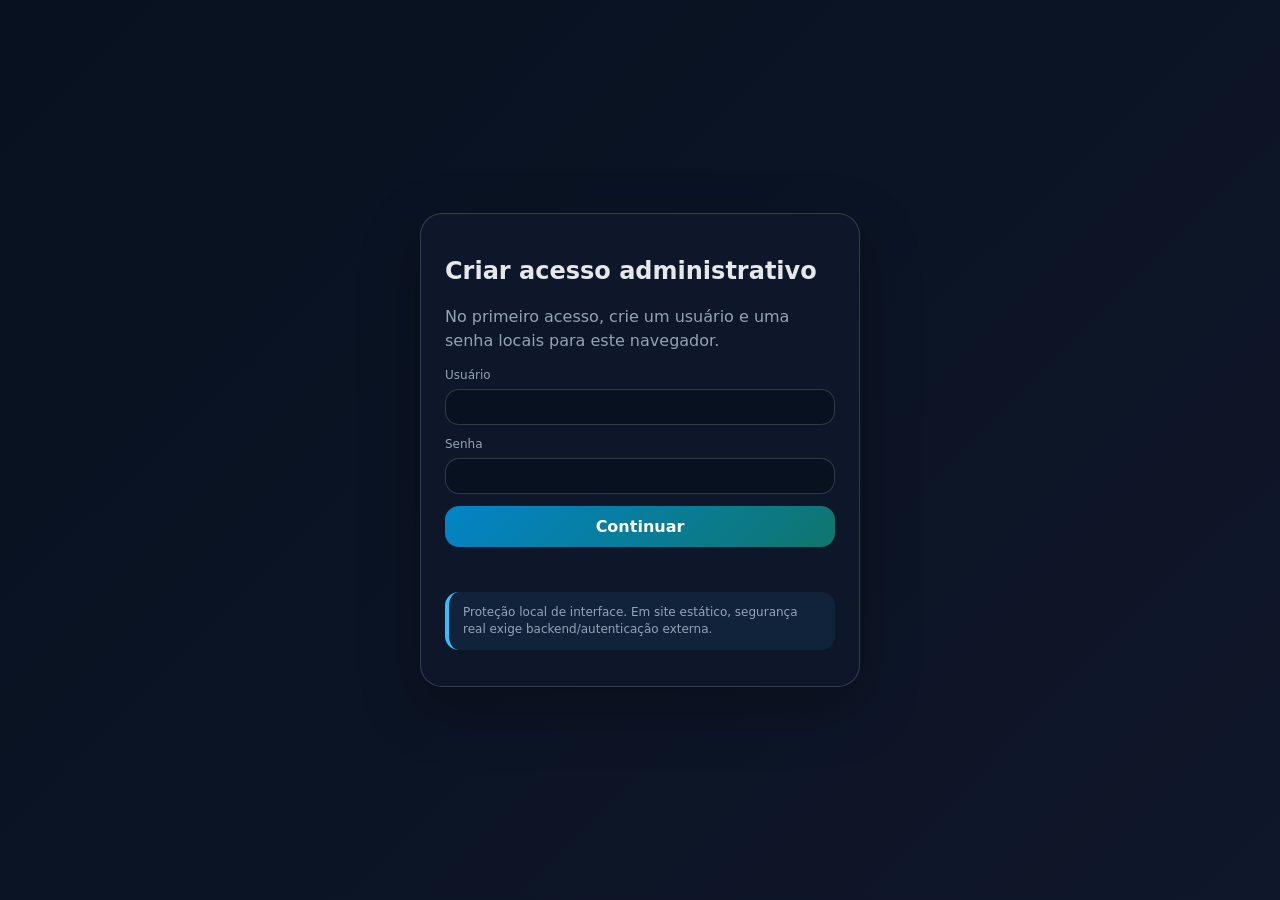
==== admin.html @ 0389f222 "Atualiza admin com login local e melhorias de uso" ====
<!doctype html><html lang="pt-BR"><head><meta charset="utf-8"><meta name="viewport" content="width=device-width,initial-scale=1"><title>Admin • Mapa Climático e Rodoviário</title><style>:root{--bg:#07111f;--panel:#0f172a;--panel2:#111c31;--text:#e5e7eb;--muted:#94a3b8;--line:rgba(148,163,184,.28);--accent:#38bdf8;--danger:#ef4444}*{box-sizing:border-box}body{margin:0;font-family:system-ui,-apple-system,Segoe UI,sans-serif;background:linear-gradient(135deg,#07111f,#0f172a);color:var(--text)}button,input,select,textarea{font:inherit}.hidden{display:none!important}.card{background:rgba(15,23,42,.94);border:1px solid var(--line);border-radius:22px;box-shadow:0 20px 60px rgba(0,0,0,.25)}.login{min-height:100vh;display:grid;place-items:center;padding:24px}.login form{width:min(440px,100%);padding:24px}.shell{width:min(1380px,calc(100vw - 32px));margin:20px auto 80px}.top{display:flex;gap:16px;align-items:flex-start;justify-content:space-between;margin-bottom:16px}.hero{padding:18px 20px}.hero h1{margin:0 0 6px;font-size:30px}.muted{color:var(--muted);line-height:1.45}.small{font-size:12px}.actions{display:flex;gap:10px;flex-wrap:wrap}.btn,button,a.btn{border:0;border-radius:14px;padding:11px 14px;color:white;background:linear-gradient(135deg,#0284c7,#0f766e);font-weight:800;text-decoration:none;cursor:pointer}.secondary{background:#172033!important;border:1px solid var(--line)!important}.danger{background:var(--danger)!important}.tabs{display:flex;gap:8px;flex-wrap:wrap;margin:14px 0}.tab{background:#111c31;border:1px solid var(--line);color:var(--text);padding:10px 12px;border-radius:999px}.tab.active{background:#0284c7;border-color:#38bdf8}.grid{display:grid;grid-template-columns:360px 1fr;gap:16px}.panel{padding:16px}.stats{display:grid;grid-template-columns:repeat(4,minmax(120px,1fr));gap:10px;margin-bottom:16px}.stat{padding:14px;border-radius:18px;background:var(--panel2);border:1px solid var(--line)}.stat b{display:block;font-size:24px}.stat span{font-size:12px;color:var(--muted)}label{font-size:12px;color:var(--muted);display:grid;gap:7px;margin-bottom:12px}input,select,textarea{width:100%;border:1px solid var(--line);border-radius:14px;padding:10px 12px;background:#07111f;color:var(--text)}textarea{min-height:180px;font-family:ui-monospace,Menlo,monospace}.notice{border-left:4px solid var(--accent);padding:12px 14px;color:var(--muted);line-height:1.45;background:rgba(56,189,248,.08);border-radius:14px;margin:12px 0}.list{display:grid;gap:10px}.row{display:grid;grid-template-columns:1.3fr .8fr .7fr .7fr auto;gap:8px;align-items:end;background:var(--panel2);border:1px solid var(--line);border-radius:18px;padding:12px}.row label{margin:0}.status{color:#bae6fd;font-size:13px;min-height:22px;margin-top:10px}.table{width:100%;border-collapse:separate;border-spacing:0 8px}.table th{font-size:12px;color:var(--muted);text-align:left}.table td{background:var(--panel2);border-top:1px solid var(--line);border-bottom:1px solid var(--line);padding:10px;font-size:13px}.table td:first-child{border-left:1px solid var(--line);border-radius:14px 0 0 14px}.table td:last-child{border-right:1px solid var(--line);border-radius:0 14px 14px 0}.pill{display:inline-flex;border-radius:999px;padding:3px 8px;background:rgba(56,189,248,.13);color:#bae6fd;font-size:11px;font-weight:800}.pill.warn{background:rgba(245,158,11,.14);color:#fde68a}.section-title{display:flex;align-items:center;justify-content:space-between;gap:12px;margin-bottom:12px}.section-title h2{margin:0;font-size:20px}@media(max-width:980px){.grid{grid-template-columns:1fr}.top{flex-direction:column}.stats{grid-template-columns:repeat(2,1fr)}.row{grid-template-columns:1fr 1fr}.row label:first-child{grid-column:1/-1}}</style></head><body><section id="loginScreen" class="login"><form id="loginForm" class="card"><h1 id="loginTitle">Criar acesso administrativo</h1><p class="muted" id="loginHelp">No primeiro acesso, crie um usuário e uma senha locais para este navegador.</p><label>Usuário<input id="loginUser" autocomplete="username"></label><label>Senha<input id="loginPass" type="password" autocomplete="current-password"></label><button type="submit" style="width:100%">Continuar</button><p id="loginError" class="status"></p><div class="notice small">Proteção local de interface. Em site estático, segurança real exige backend/autenticação externa.</div></form></section><main id="app" class="shell hidden"><section class="top"><div class="card hero"><h1>Administração do mapa</h1><p class="muted">Gerencie pontos climáticos, corredores TomTom, eventos manuais, filtros padrão e diagnóstico da integração.</p></div><div class="actions"><a class="btn secondary" href="index.html">Ver mapa público</a><button id="saveBtn">Salvar localmente</button><button id="exportBtn" class="secondary">Exportar config.json</button><button id="logoutBtn" class="secondary">Sair</button></div></section><section class="stats"><div class="stat"><b id="statClimate">--</b><span>pontos climáticos</span></div><div class="stat"><b id="statCorridors">--</b><span>corredores TomTom</span></div><div class="stat"><b id="statRoadEvents">--</b><span>eventos rodoviários</span></div><div class="stat"><b id="statTomTom">--</b><span>TomTom</span></div></section><nav class="tabs"><button class="tab active" data-tab="overview">Visão geral</button><button class="tab" data-tab="climate">Clima</button><button class="tab" data-tab="corridors">Corredores</button><button class="tab" data-tab="manual">Eventos manuais</button><button class="tab" data-tab="data">Dados</button><button class="tab" data-tab="security">Login</button></nav><section id="tab-overview" class="tabpane"><div class="grid"><aside class="card panel"><h2>Configuração principal</h2><label>Nome do sistema<input id="appName"></label><label>Atualização do clima em minutos<input id="refreshMinutes" type="number" min="1" max="120"></label><label>Filtro padrão<select id="defaultLayer"><option value="all">Clima + rodovias</option><option value="climate">Somente clima</option><option value="road">Somente rodovias</option></select></label><label>Severidade padrão<select id="defaultMinRisk"><option value="0">Todas</option><option value="1">Atenção+</option><option value="35">Médio+</option><option value="60">Alto+</option><option value="80">Crítico</option></select></label><div id="status" class="status"></div><div class="notice small">Salvar localmente afeta este navegador. Exportar config.json permite publicar alterações globais no GitHub.</div></aside><section class="card panel"><div class="section-title"><h2>Status TomTom</h2><button id="reloadStatus" class="secondary">Recarregar</button></div><div id="tomtomStatus" class="notice">Carregando...</div><h3>Últimos eventos</h3><div style="overflow:auto"><table class="table"><thead><tr><th>Tipo</th><th>Via</th><th>Risco</th><th>Fonte</th></tr></thead><tbody id="eventsTable"></tbody></table></div></section></div></section><section id="tab-climate" class="tabpane hidden"><section class="card panel"><div class="section-title"><h2>Pontos climáticos</h2><div class="actions"><button id="addClimate" class="secondary">Adicionar</button><button id="sortClimate" class="secondary">Ordenar A-Z</button></div></div><p class="muted small">Podem ficar em qualquer lugar do Brasil. Usados pela Open-Meteo.</p><div id="climateList" class="list"></div></section></section><section id="tab-corridors" class="tabpane hidden"><section class="card panel"><div class="section-title"><h2>Corredores consultados pela TomTom</h2><button id="addCorridor" class="secondary">Adicionar</button></div><p class="muted small">A automação consulta pequenas áreas ao redor destes pontos. Mais pontos = mais cobertura e mais uso da API.</p><div id="corridorList" class="list"></div></section></section><section id="tab-manual" class="tabpane hidden"><section class="card panel"><div class="section-title"><h2>Eventos manuais</h2><button id="addManual" class="secondary">Adicionar</button></div><div id="manualList" class="list"></div></section></section><section id="tab-data" class="tabpane hidden"><div class="grid"><aside class="card panel"><h2>Importar</h2><label>Cole config.json<textarea id="jsonImport"></textarea></label><div class="actions"><button id="importBtn" class="secondary">Importar</button><button id="resetBtn" class="danger">Restaurar publicado</button></div></aside><section class="card panel"><h2>Exportar / limpar</h2><div class="actions"><button id="copyConfig" class="secondary">Copiar JSON</button><button id="downloadRoadEvents" class="secondary">Baixar eventos TomTom</button><button id="clearLocal" class="danger">Limpar localStorage</button></div><pre id="preview" class="notice" style="white-space:pre-wrap;max-height:420px;overflow:auto"></pre></section></div></section><section id="tab-security" class="tabpane hidden"><section class="card panel"><h2>Login local</h2><label>Novo usuário<input id="newUser"></label><label>Nova senha<input id="newPass" type="password"></label><div class="actions"><button id="changeLogin" class="secondary">Alterar login</button><button id="resetLogin" class="danger">Apagar login local</button></div><div class="notice small">Após apagar, o próximo acesso permitirá criar novas credenciais.</div></section></section></main><script>const STORE='rodovias_clima_config_v1',AUTH='admin_auth_v1',CRED='admin_credentials_v1';let config=null,roadEvents=[],roadStatus=null;const $=id=>document.getElementById(id),esc=s=>String(s??'').replace(/[&<>"]/g,c=>({'&':'&amp;','<':'&lt;','>':'&gt;','"':'&quot;'}[c]));function setStatus(t){status.textContent=t;setTimeout(()=>{if(status.textContent===t)status.textContent=''},5000)}function getCred(){try{return JSON.parse(localStorage.getItem(CRED))}catch{return null}}function showApp(){loginScreen.classList.add('hidden');app.classList.remove('hidden')}function showLogin(){loginScreen.classList.remove('hidden');app.classList.add('hidden');const c=getCred();loginTitle.textContent=c?'Entrar na administração':'Criar acesso administrativo';loginHelp.textContent=c?'Digite seu usuário e senha.':'No primeiro acesso, crie um usuário e uma senha locais para este navegador.'}loginForm.onsubmit=e=>{e.preventDefault();const u=loginUser.value.trim(),p=loginPass.value;if(!u||p.length<4){loginError.textContent='Informe usuário e senha com pelo menos 4 caracteres.';return}const c=getCred();if(!c){localStorage.setItem(CRED,JSON.stringify({u,p}));sessionStorage.setItem(AUTH,'ok');showApp();boot();return}if(c.u===u&&c.p===p){sessionStorage.setItem(AUTH,'ok');showApp();boot()}else loginError.textContent='Usuário ou senha inválidos.'};logoutBtn.onclick=()=>{sessionStorage.removeItem(AUTH);showLogin()};async function fetchJson(url,fallback){try{const r=await fetch(url+'?ts='+Date.now(),{cache:'no-store'});return r.ok?await r.json():fallback}catch{return fallback}}async function load(){const local=localStorage.getItem(STORE);config=local?JSON.parse(local):await fetchJson('data/config.json',{});roadEvents=await fetchJson('data/road_events.json',[]);roadStatus=await fetchJson('data/road_events_status.json',null);normalize();fill();renderAll()}function normalize(){config.climatePoints=config.climatePoints||[];config.roadCorridors=config.roadCorridors||config.roads||[];config.roadEvents=config.roadEvents||[];config.defaultLayer=config.defaultLayer||'all';config.defaultMinRisk=config.defaultMinRisk??0;config.refreshMinutes=config.refreshMinutes||10;config.appName=config.appName||'Mapa Climático e Ocorrências Rodoviárias do Brasil'}function fill(){appName.value=config.appName;refreshMinutes.value=config.refreshMinutes;defaultLayer.value=config.defaultLayer;defaultMinRisk.value=String(config.defaultMinRisk)}function collect(){config.appName=appName.value.trim()||config.appName;config.refreshMinutes=Math.max(1,Number(refreshMinutes.value||10));config.defaultLayer=defaultLayer.value;config.defaultMinRisk=Number(defaultMinRisk.value||0);config.climatePoints=[...document.querySelectorAll('[data-kind=climate]')].map(r=>({name:r.querySelector('[data-k=name]').value.trim(),region:r.querySelector('[data-k=region]').value.trim(),state:r.querySelector('[data-k=state]').value.trim(),lat:Number(r.querySelector('[data-k=lat]').value),lon:Number(r.querySelector('[data-k=lon]').value)})).filter(x=>x.name&&Number.isFinite(x.lat)&&Number.isFinite(x.lon));config.roadCorridors=[...document.querySelectorAll('[data-kind=corridor]')].map(r=>({name:r.querySelector('[data-k=name]').value.trim(),road:r.querySelector('[data-k=road]').value.trim(),lat:Number(r.querySelector('[data-k=lat]').value),lon:Number(r.querySelector('[data-k=lon]').value)})).filter(x=>x.name&&Number.isFinite(x.lat)&&Number.isFinite(x.lon));config.roads=[];config.roadEvents=[...document.querySelectorAll('[data-kind=manual]')].map(r=>({active:r.querySelector('[data-k=active]').value==='true',name:r.querySelector('[data-k=name]').value.trim(),road:r.querySelector('[data-k=road]').value.trim(),eventType:r.querySelector('[data-k=eventType]').value.trim(),description:r.querySelector('[data-k=description]').value.trim(),lat:Number(r.querySelector('[data-k=lat]').value),lon:Number(r.querySelector('[data-k=lon]').value),risk:Number(r.querySelector('[data-k=risk]').value),source:'Cadastro manual'})).filter(x=>x.name&&Number.isFinite(x.lat)&&Number.isFinite(x.lon));return config}function renderAll(){renderStats();renderClimate();renderCorridors();renderManual();renderStatus();preview.textContent=JSON.stringify(config,null,2)}function renderStats(){statClimate.textContent=config.climatePoints.length;statCorridors.textContent=config.roadCorridors.length;statRoadEvents.textContent=roadEvents.length;statTomTom.textContent=roadStatus?.errors?.length?'Atenção':roadStatus?'OK':'--'}function row(kind,item,extra=''){const d=document.createElement('div');d.className='row';d.dataset.kind=kind;d.innerHTML=`<label>Nome<input data-k="name" value="${esc(item.name)}"></label>${extra}<label>Latitude<input data-k="lat" type="number" step="0.000001" value="${item.lat??0}"></label><label>Longitude<input data-k="lon" type="number" step="0.000001" value="${item.lon??0}"></label><button class="danger" type="button">Excluir</button>`;d.querySelector('button').onclick=()=>{d.remove();renderStats()};return d}function renderClimate(){climateList.innerHTML='';config.climatePoints.forEach(p=>climateList.appendChild(row('climate',p,`<label>Região<input data-k="region" value="${esc(p.region)}"></label><label>UF<input data-k="state" value="${esc(p.state)}"></label>`)))}function renderCorridors(){corridorList.innerHTML='';config.roadCorridors.forEach(p=>corridorList.appendChild(row('corridor',p,`<label>Via<input data-k="road" value="${esc(p.road)}"></label>`)))}function manualRow(e={active:true,name:'Novo evento',road:'BR-',eventType:'Lentidão',description:'',lat:-15,lon:-47,risk:50}){const d=document.createElement('div');d.className='row';d.dataset.kind='manual';d.innerHTML=`<label>Nome<input data-k="name" value="${esc(e.name)}"></label><label>Via<input data-k="road" value="${esc(e.road)}"></label><label>Tipo<input data-k="eventType" value="${esc(e.eventType)}"></label><label>Risco<input data-k="risk" type="number" min="0" max="100" value="${e.risk??50}"></label><label>Status<select data-k="active"><option value="true" ${e.active!==false?'selected':''}>Ativo</option><option value="false" ${e.active===false?'selected':''}>Inativo</option></select></label><label>Latitude<input data-k="lat" type="number" step="0.000001" value="${e.lat??0}"></label><label>Longitude<input data-k="lon" type="number" step="0.000001" value="${e.lon??0}"></label><label>Descrição<input data-k="description" value="${esc(e.description)}"></label><button class="danger" type="button">Excluir</button>`;d.querySelector('button').onclick=()=>d.remove();return d}function renderManual(){manualList.innerHTML='';config.roadEvents.forEach(e=>manualList.appendChild(manualRow(e)))}function renderStatus(){tomtomStatus.innerHTML=roadStatus?`<b>TomTom:</b> ${roadStatus.tomtomKeyConfigured?'chave configurada':'sem chave'} • ${roadStatus.bboxRequestsSucceeded||0}/${roadStatus.bboxRequestsPlanned||0} consultas OK • ${roadStatus.rawIncidents||0} incidentes brutos • ${roadStatus.eventsWritten||0} eventos gravados • ${roadStatus.nonMainRoadCapped||0} eventos não principais limitados a 50 • atualizado em ${roadStatus.updatedAt||'--'}`:'Nenhum diagnóstico encontrado.';eventsTable.innerHTML=(roadEvents.slice(0,12).map(e=>`<tr><td>${esc(e.eventType)}</td><td>${esc(e.road)} ${e.isMainRoad===false?'<span class="pill warn">não principal</span>':''}</td><td>${e.risk}</td><td>${esc(e.source)}</td></tr>`).join(''))||'<tr><td colspan="4">Nenhum evento carregado.</td></tr>'}document.querySelectorAll('.tab').forEach(b=>b.onclick=()=>{document.querySelectorAll('.tab').forEach(x=>x.classList.remove('active'));b.classList.add('active');document.querySelectorAll('.tabpane').forEach(p=>p.classList.add('hidden'));$('tab-'+b.dataset.tab).classList.remove('hidden')});saveBtn.onclick=()=>{localStorage.setItem(STORE,JSON.stringify(collect(),null,2));renderAll();setStatus('Configuração salva localmente.')};exportBtn.onclick=()=>download('config.json',JSON.stringify(collect(),null,2));copyConfig.onclick=async()=>{const txt=JSON.stringify(collect(),null,2);await navigator.clipboard.writeText(txt);preview.textContent=txt;setStatus('JSON copiado.')};downloadRoadEvents.onclick=()=>download('road_events.json',JSON.stringify(roadEvents,null,2));function download(name,text){const blob=new Blob([text],{type:'application/json'}),url=URL.createObjectURL(blob),a=document.createElement('a');a.href=url;a.download=name;a.click();URL.revokeObjectURL(url)}resetBtn.onclick=()=>{if(confirm('Remover alterações locais?')){localStorage.removeItem(STORE);location.reload()}};clearLocal.onclick=()=>{localStorage.removeItem(STORE);setStatus('localStorage limpo.')};addClimate.onclick=()=>climateList.appendChild(row('climate',{name:'Novo ponto',region:'',state:'',lat:-15,lon:-47},`<label>Região<input data-k="region"></label><label>UF<input data-k="state"></label>`));addCorridor.onclick=()=>corridorList.appendChild(row('corridor',{name:'Novo corredor',road:'BR-',lat:-15,lon:-47},`<label>Via<input data-k="road" value="BR-"></label>`));addManual.onclick=()=>manualList.appendChild(manualRow());sortClimate.onclick=()=>{collect();config.climatePoints.sort((a,b)=>a.name.localeCompare(b.name,'pt-BR'));renderClimate();renderStats()};importBtn.onclick=()=>{try{config=JSON.parse(jsonImport.value);normalize();fill();renderAll();setStatus('JSON importado. Clique em salvar localmente.')}catch(e){setStatus('JSON inválido: '+e.message)}};reloadStatus.onclick=async()=>{roadEvents=await fetchJson('data/road_events.json',[]);roadStatus=await fetchJson('data/road_events_status.json',null);renderAll()};changeLogin.onclick=()=>{if(newUser.value.trim().length<3||newPass.value.length<4)return setStatus('Usuário ou senha muito curtos.');localStorage.setItem(CRED,JSON.stringify({u:newUser.value.trim(),p:newPass.value}));setStatus('Login local alterado.')};resetLogin.onclick=()=>{localStorage.removeItem(CRED);sessionStorage.removeItem(AUTH);showLogin()};async function boot(){await load()}if(sessionStorage.getItem(AUTH)==='ok'){showApp();boot()}else showLogin();</script></body></html>
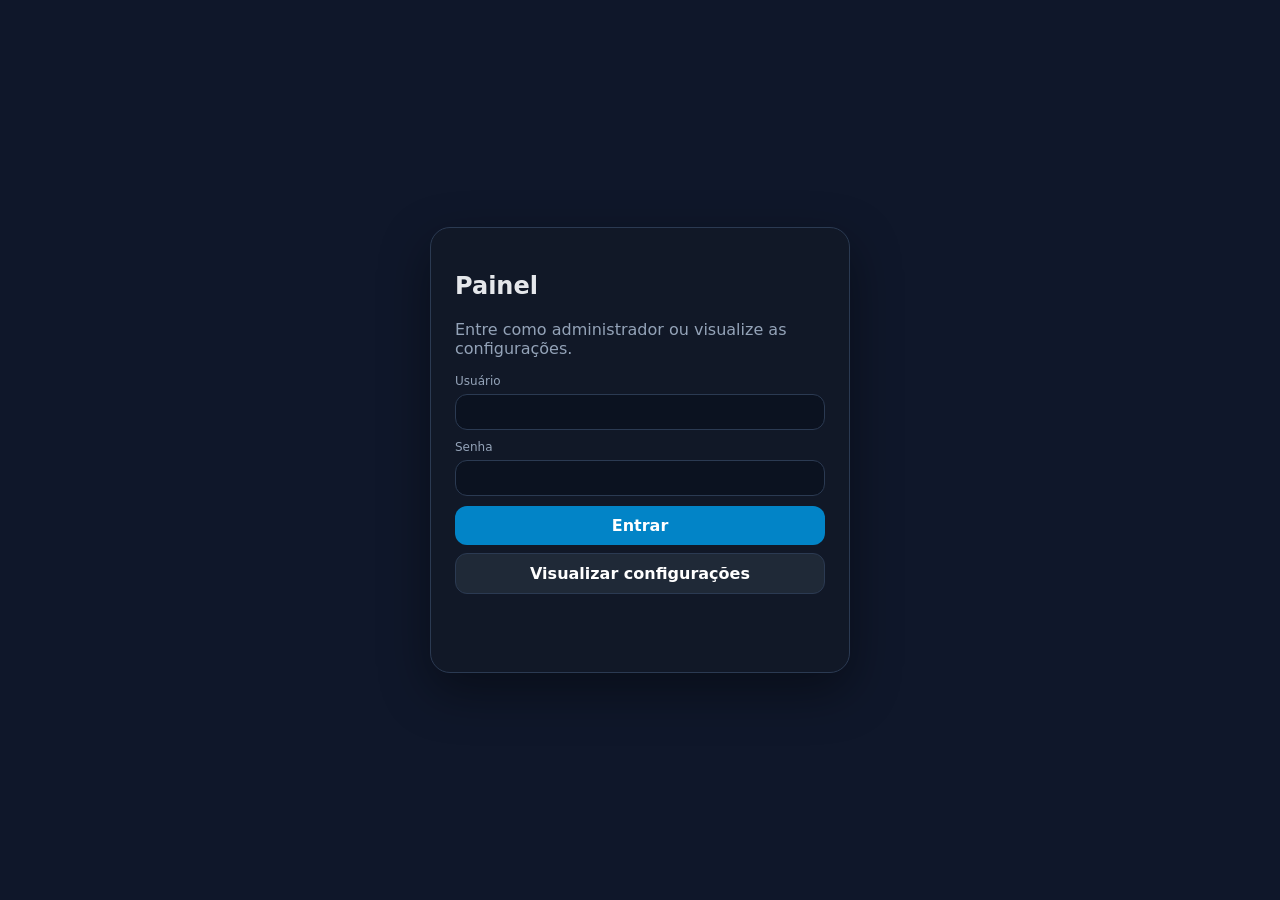
==== commit 8e5ab16e: "Define admin fixo e modo visualizacao" ====
--- a/admin.html
+++ b/admin.html
@@ -1 +1 @@
-<!doctype html><html lang="pt-BR"><head><meta charset="utf-8"><meta name="viewport" content="width=device-width,initial-scale=1"><title>Admin • Mapa Climático e Rodoviário</title><style>:root{--bg:#07111f;--panel:#0f172a;--panel2:#111c31;--text:#e5e7eb;--muted:#94a3b8;--line:rgba(148,163,184,.28);--accent:#38bdf8;--danger:#ef4444}*{box-sizing:border-box}body{margin:0;font-family:system-ui,-apple-system,Segoe UI,sans-serif;background:linear-gradient(135deg,#07111f,#0f172a);color:var(--text)}button,input,select,textarea{font:inherit}.hidden{display:none!important}.card{background:rgba(15,23,42,.94);border:1px solid var(--line);border-radius:22px;box-shadow:0 20px 60px rgba(0,0,0,.25)}.login{min-height:100vh;display:grid;place-items:center;padding:24px}.login form{width:min(440px,100%);padding:24px}.shell{width:min(1380px,calc(100vw - 32px));margin:20px auto 80px}.top{display:flex;gap:16px;align-items:flex-start;justify-content:space-between;margin-bottom:16px}.hero{padding:18px 20px}.hero h1{margin:0 0 6px;font-size:30px}.muted{color:var(--muted);line-height:1.45}.small{font-size:12px}.actions{display:flex;gap:10px;flex-wrap:wrap}.btn,button,a.btn{border:0;border-radius:14px;padding:11px 14px;color:white;background:linear-gradient(135deg,#0284c7,#0f766e);font-weight:800;text-decoration:none;cursor:pointer}.secondary{background:#172033!important;border:1px solid var(--line)!important}.danger{background:var(--danger)!important}.tabs{display:flex;gap:8px;flex-wrap:wrap;margin:14px 0}.tab{background:#111c31;border:1px solid var(--line);color:var(--text);padding:10px 12px;border-radius:999px}.tab.active{background:#0284c7;border-color:#38bdf8}.grid{display:grid;grid-template-columns:360px 1fr;gap:16px}.panel{padding:16px}.stats{display:grid;grid-template-columns:repeat(4,minmax(120px,1fr));gap:10px;margin-bottom:16px}.stat{padding:14px;border-radius:18px;background:var(--panel2);border:1px solid var(--line)}.stat b{display:block;font-size:24px}.stat span{font-size:12px;color:var(--muted)}label{font-size:12px;color:var(--muted);display:grid;gap:7px;margin-bottom:12px}input,select,textarea{width:100%;border:1px solid var(--line);border-radius:14px;padding:10px 12px;background:#07111f;color:var(--text)}textarea{min-height:180px;font-family:ui-monospace,Menlo,monospace}.notice{border-left:4px solid var(--accent);padding:12px 14px;color:var(--muted);line-height:1.45;background:rgba(56,189,248,.08);border-radius:14px;margin:12px 0}.list{display:grid;gap:10px}.row{display:grid;grid-template-columns:1.3fr .8fr .7fr .7fr auto;gap:8px;align-items:end;background:var(--panel2);border:1px solid var(--line);border-radius:18px;padding:12px}.row label{margin:0}.status{color:#bae6fd;font-size:13px;min-height:22px;margin-top:10px}.table{width:100%;border-collapse:separate;border-spacing:0 8px}.table th{font-size:12px;color:var(--muted);text-align:left}.table td{background:var(--panel2);border-top:1px solid var(--line);border-bottom:1px solid var(--line);padding:10px;font-size:13px}.table td:first-child{border-left:1px solid var(--line);border-radius:14px 0 0 14px}.table td:last-child{border-right:1px solid var(--line);border-radius:0 14px 14px 0}.pill{display:inline-flex;border-radius:999px;padding:3px 8px;background:rgba(56,189,248,.13);color:#bae6fd;font-size:11px;font-weight:800}.pill.warn{background:rgba(245,158,11,.14);color:#fde68a}.section-title{display:flex;align-items:center;justify-content:space-between;gap:12px;margin-bottom:12px}.section-title h2{margin:0;font-size:20px}@media(max-width:980px){.grid{grid-template-columns:1fr}.top{flex-direction:column}.stats{grid-template-columns:repeat(2,1fr)}.row{grid-template-columns:1fr 1fr}.row label:first-child{grid-column:1/-1}}</style></head><body><section id="loginScreen" class="login"><form id="loginForm" class="card"><h1 id="loginTitle">Criar acesso administrativo</h1><p class="muted" id="loginHelp">No primeiro acesso, crie um usuário e uma senha locais para este navegador.</p><label>Usuário<input id="loginUser" autocomplete="username"></label><label>Senha<input id="loginPass" type="password" autocomplete="current-password"></label><button type="submit" style="width:100%">Continuar</button><p id="loginError" class="status"></p><div class="notice small">Proteção local de interface. Em site estático, segurança real exige backend/autenticação externa.</div></form></section><main id="app" class="shell hidden"><section class="top"><div class="card hero"><h1>Administração do mapa</h1><p class="muted">Gerencie pontos climáticos, corredores TomTom, eventos manuais, filtros padrão e diagnóstico da integração.</p></div><div class="actions"><a class="btn secondary" href="index.html">Ver mapa público</a><button id="saveBtn">Salvar localmente</button><button id="exportBtn" class="secondary">Exportar config.json</button><button id="logoutBtn" class="secondary">Sair</button></div></section><section class="stats"><div class="stat"><b id="statClimate">--</b><span>pontos climáticos</span></div><div class="stat"><b id="statCorridors">--</b><span>corredores TomTom</span></div><div class="stat"><b id="statRoadEvents">--</b><span>eventos rodoviários</span></div><div class="stat"><b id="statTomTom">--</b><span>TomTom</span></div></section><nav class="tabs"><button class="tab active" data-tab="overview">Visão geral</button><button class="tab" data-tab="climate">Clima</button><button class="tab" data-tab="corridors">Corredores</button><button class="tab" data-tab="manual">Eventos manuais</button><button class="tab" data-tab="data">Dados</button><button class="tab" data-tab="security">Login</button></nav><section id="tab-overview" class="tabpane"><div class="grid"><aside class="card panel"><h2>Configuração principal</h2><label>Nome do sistema<input id="appName"></label><label>Atualização do clima em minutos<input id="refreshMinutes" type="number" min="1" max="120"></label><label>Filtro padrão<select id="defaultLayer"><option value="all">Clima + rodovias</option><option value="climate">Somente clima</option><option value="road">Somente rodovias</option></select></label><label>Severidade padrão<select id="defaultMinRisk"><option value="0">Todas</option><option value="1">Atenção+</option><option value="35">Médio+</option><option value="60">Alto+</option><option value="80">Crítico</option></select></label><div id="status" class="status"></div><div class="notice small">Salvar localmente afeta este navegador. Exportar config.json permite publicar alterações globais no GitHub.</div></aside><section class="card panel"><div class="section-title"><h2>Status TomTom</h2><button id="reloadStatus" class="secondary">Recarregar</button></div><div id="tomtomStatus" class="notice">Carregando...</div><h3>Últimos eventos</h3><div style="overflow:auto"><table class="table"><thead><tr><th>Tipo</th><th>Via</th><th>Risco</th><th>Fonte</th></tr></thead><tbody id="eventsTable"></tbody></table></div></section></div></section><section id="tab-climate" class="tabpane hidden"><section class="card panel"><div class="section-title"><h2>Pontos climáticos</h2><div class="actions"><button id="addClimate" class="secondary">Adicionar</button><button id="sortClimate" class="secondary">Ordenar A-Z</button></div></div><p class="muted small">Podem ficar em qualquer lugar do Brasil. Usados pela Open-Meteo.</p><div id="climateList" class="list"></div></section></section><section id="tab-corridors" class="tabpane hidden"><section class="card panel"><div class="section-title"><h2>Corredores consultados pela TomTom</h2><button id="addCorridor" class="secondary">Adicionar</button></div><p class="muted small">A automação consulta pequenas áreas ao redor destes pontos. Mais pontos = mais cobertura e mais uso da API.</p><div id="corridorList" class="list"></div></section></section><section id="tab-manual" class="tabpane hidden"><section class="card panel"><div class="section-title"><h2>Eventos manuais</h2><button id="addManual" class="secondary">Adicionar</button></div><div id="manualList" class="list"></div></section></section><section id="tab-data" class="tabpane hidden"><div class="grid"><aside class="card panel"><h2>Importar</h2><label>Cole config.json<textarea id="jsonImport"></textarea></label><div class="actions"><button id="importBtn" class="secondary">Importar</button><button id="resetBtn" class="danger">Restaurar publicado</button></div></aside><section class="card panel"><h2>Exportar / limpar</h2><div class="actions"><button id="copyConfig" class="secondary">Copiar JSON</button><button id="downloadRoadEvents" class="secondary">Baixar eventos TomTom</button><button id="clearLocal" class="danger">Limpar localStorage</button></div><pre id="preview" class="notice" style="white-space:pre-wrap;max-height:420px;overflow:auto"></pre></section></div></section><section id="tab-security" class="tabpane hidden"><section class="card panel"><h2>Login local</h2><label>Novo usuário<input id="newUser"></label><label>Nova senha<input id="newPass" type="password"></label><div class="actions"><button id="changeLogin" class="secondary">Alterar login</button><button id="resetLogin" class="danger">Apagar login local</button></div><div class="notice small">Após apagar, o próximo acesso permitirá criar novas credenciais.</div></section></section></main><script>const STORE='rodovias_clima_config_v1',AUTH='admin_auth_v1',CRED='admin_credentials_v1';let config=null,roadEvents=[],roadStatus=null;const $=id=>document.getElementById(id),esc=s=>String(s??'').replace(/[&<>"]/g,c=>({'&':'&amp;','<':'&lt;','>':'&gt;','"':'&quot;'}[c]));function setStatus(t){status.textContent=t;setTimeout(()=>{if(status.textContent===t)status.textContent=''},5000)}function getCred(){try{return JSON.parse(localStorage.getItem(CRED))}catch{return null}}function showApp(){loginScreen.classList.add('hidden');app.classList.remove('hidden')}function showLogin(){loginScreen.classList.remove('hidden');app.classList.add('hidden');const c=getCred();loginTitle.textContent=c?'Entrar na administração':'Criar acesso administrativo';loginHelp.textContent=c?'Digite seu usuário e senha.':'No primeiro acesso, crie um usuário e uma senha locais para este navegador.'}loginForm.onsubmit=e=>{e.preventDefault();const u=loginUser.value.trim(),p=loginPass.value;if(!u||p.length<4){loginError.textContent='Informe usuário e senha com pelo menos 4 caracteres.';return}const c=getCred();if(!c){localStorage.setItem(CRED,JSON.stringify({u,p}));sessionStorage.setItem(AUTH,'ok');showApp();boot();return}if(c.u===u&&c.p===p){sessionStorage.setItem(AUTH,'ok');showApp();boot()}else loginError.textContent='Usuário ou senha inválidos.'};logoutBtn.onclick=()=>{sessionStorage.removeItem(AUTH);showLogin()};async function fetchJson(url,fallback){try{const r=await fetch(url+'?ts='+Date.now(),{cache:'no-store'});return r.ok?await r.json():fallback}catch{return fallback}}async function load(){const local=localStorage.getItem(STORE);config=local?JSON.parse(local):await fetchJson('data/config.json',{});roadEvents=await fetchJson('data/road_events.json',[]);roadStatus=await fetchJson('data/road_events_status.json',null);normalize();fill();renderAll()}function normalize(){config.climatePoints=config.climatePoints||[];config.roadCorridors=config.roadCorridors||config.roads||[];config.roadEvents=config.roadEvents||[];config.defaultLayer=config.defaultLayer||'all';config.defaultMinRisk=config.defaultMinRisk??0;config.refreshMinutes=config.refreshMinutes||10;config.appName=config.appName||'Mapa Climático e Ocorrências Rodoviárias do Brasil'}function fill(){appName.value=config.appName;refreshMinutes.value=config.refreshMinutes;defaultLayer.value=config.defaultLayer;defaultMinRisk.value=String(config.defaultMinRisk)}function collect(){config.appName=appName.value.trim()||config.appName;config.refreshMinutes=Math.max(1,Number(refreshMinutes.value||10));config.defaultLayer=defaultLayer.value;config.defaultMinRisk=Number(defaultMinRisk.value||0);config.climatePoints=[...document.querySelectorAll('[data-kind=climate]')].map(r=>({name:r.querySelector('[data-k=name]').value.trim(),region:r.querySelector('[data-k=region]').value.trim(),state:r.querySelector('[data-k=state]').value.trim(),lat:Number(r.querySelector('[data-k=lat]').value),lon:Number(r.querySelector('[data-k=lon]').value)})).filter(x=>x.name&&Number.isFinite(x.lat)&&Number.isFinite(x.lon));config.roadCorridors=[...document.querySelectorAll('[data-kind=corridor]')].map(r=>({name:r.querySelector('[data-k=name]').value.trim(),road:r.querySelector('[data-k=road]').value.trim(),lat:Number(r.querySelector('[data-k=lat]').value),lon:Number(r.querySelector('[data-k=lon]').value)})).filter(x=>x.name&&Number.isFinite(x.lat)&&Number.isFinite(x.lon));config.roads=[];config.roadEvents=[...document.querySelectorAll('[data-kind=manual]')].map(r=>({active:r.querySelector('[data-k=active]').value==='true',name:r.querySelector('[data-k=name]').value.trim(),road:r.querySelector('[data-k=road]').value.trim(),eventType:r.querySelector('[data-k=eventType]').value.trim(),description:r.querySelector('[data-k=description]').value.trim(),lat:Number(r.querySelector('[data-k=lat]').value),lon:Number(r.querySelector('[data-k=lon]').value),risk:Number(r.querySelector('[data-k=risk]').value),source:'Cadastro manual'})).filter(x=>x.name&&Number.isFinite(x.lat)&&Number.isFinite(x.lon));return config}function renderAll(){renderStats();renderClimate();renderCorridors();renderManual();renderStatus();preview.textContent=JSON.stringify(config,null,2)}function renderStats(){statClimate.textContent=config.climatePoints.length;statCorridors.textContent=config.roadCorridors.length;statRoadEvents.textContent=roadEvents.length;statTomTom.textContent=roadStatus?.errors?.length?'Atenção':roadStatus?'OK':'--'}function row(kind,item,extra=''){const d=document.createElement('div');d.className='row';d.dataset.kind=kind;d.innerHTML=`<label>Nome<input data-k="name" value="${esc(item.name)}"></label>${extra}<label>Latitude<input data-k="lat" type="number" step="0.000001" value="${item.lat??0}"></label><label>Longitude<input data-k="lon" type="number" step="0.000001" value="${item.lon??0}"></label><button class="danger" type="button">Excluir</button>`;d.querySelector('button').onclick=()=>{d.remove();renderStats()};return d}function renderClimate(){climateList.innerHTML='';config.climatePoints.forEach(p=>climateList.appendChild(row('climate',p,`<label>Região<input data-k="region" value="${esc(p.region)}"></label><label>UF<input data-k="state" value="${esc(p.state)}"></label>`)))}function renderCorridors(){corridorList.innerHTML='';config.roadCorridors.forEach(p=>corridorList.appendChild(row('corridor',p,`<label>Via<input data-k="road" value="${esc(p.road)}"></label>`)))}function manualRow(e={active:true,name:'Novo evento',road:'BR-',eventType:'Lentidão',description:'',lat:-15,lon:-47,risk:50}){const d=document.createElement('div');d.className='row';d.dataset.kind='manual';d.innerHTML=`<label>Nome<input data-k="name" value="${esc(e.name)}"></label><label>Via<input data-k="road" value="${esc(e.road)}"></label><label>Tipo<input data-k="eventType" value="${esc(e.eventType)}"></label><label>Risco<input data-k="risk" type="number" min="0" max="100" value="${e.risk??50}"></label><label>Status<select data-k="active"><option value="true" ${e.active!==false?'selected':''}>Ativo</option><option value="false" ${e.active===false?'selected':''}>Inativo</option></select></label><label>Latitude<input data-k="lat" type="number" step="0.000001" value="${e.lat??0}"></label><label>Longitude<input data-k="lon" type="number" step="0.000001" value="${e.lon??0}"></label><label>Descrição<input data-k="description" value="${esc(e.description)}"></label><button class="danger" type="button">Excluir</button>`;d.querySelector('button').onclick=()=>d.remove();return d}function renderManual(){manualList.innerHTML='';config.roadEvents.forEach(e=>manualList.appendChild(manualRow(e)))}function renderStatus(){tomtomStatus.innerHTML=roadStatus?`<b>TomTom:</b> ${roadStatus.tomtomKeyConfigured?'chave configurada':'sem chave'} • ${roadStatus.bboxRequestsSucceeded||0}/${roadStatus.bboxRequestsPlanned||0} consultas OK • ${roadStatus.rawIncidents||0} incidentes brutos • ${roadStatus.eventsWritten||0} eventos gravados • ${roadStatus.nonMainRoadCapped||0} eventos não principais limitados a 50 • atualizado em ${roadStatus.updatedAt||'--'}`:'Nenhum diagnóstico encontrado.';eventsTable.innerHTML=(roadEvents.slice(0,12).map(e=>`<tr><td>${esc(e.eventType)}</td><td>${esc(e.road)} ${e.isMainRoad===false?'<span class="pill warn">não principal</span>':''}</td><td>${e.risk}</td><td>${esc(e.source)}</td></tr>`).join(''))||'<tr><td colspan="4">Nenhum evento carregado.</td></tr>'}document.querySelectorAll('.tab').forEach(b=>b.onclick=()=>{document.querySelectorAll('.tab').forEach(x=>x.classList.remove('active'));b.classList.add('active');document.querySelectorAll('.tabpane').forEach(p=>p.classList.add('hidden'));$('tab-'+b.dataset.tab).classList.remove('hidden')});saveBtn.onclick=()=>{localStorage.setItem(STORE,JSON.stringify(collect(),null,2));renderAll();setStatus('Configuração salva localmente.')};exportBtn.onclick=()=>download('config.json',JSON.stringify(collect(),null,2));copyConfig.onclick=async()=>{const txt=JSON.stringify(collect(),null,2);await navigator.clipboard.writeText(txt);preview.textContent=txt;setStatus('JSON copiado.')};downloadRoadEvents.onclick=()=>download('road_events.json',JSON.stringify(roadEvents,null,2));function download(name,text){const blob=new Blob([text],{type:'application/json'}),url=URL.createObjectURL(blob),a=document.createElement('a');a.href=url;a.download=name;a.click();URL.revokeObjectURL(url)}resetBtn.onclick=()=>{if(confirm('Remover alterações locais?')){localStorage.removeItem(STORE);location.reload()}};clearLocal.onclick=()=>{localStorage.removeItem(STORE);setStatus('localStorage limpo.')};addClimate.onclick=()=>climateList.appendChild(row('climate',{name:'Novo ponto',region:'',state:'',lat:-15,lon:-47},`<label>Região<input data-k="region"></label><label>UF<input data-k="state"></label>`));addCorridor.onclick=()=>corridorList.appendChild(row('corridor',{name:'Novo corredor',road:'BR-',lat:-15,lon:-47},`<label>Via<input data-k="road" value="BR-"></label>`));addManual.onclick=()=>manualList.appendChild(manualRow());sortClimate.onclick=()=>{collect();config.climatePoints.sort((a,b)=>a.name.localeCompare(b.name,'pt-BR'));renderClimate();renderStats()};importBtn.onclick=()=>{try{config=JSON.parse(jsonImport.value);normalize();fill();renderAll();setStatus('JSON importado. Clique em salvar localmente.')}catch(e){setStatus('JSON inválido: '+e.message)}};reloadStatus.onclick=async()=>{roadEvents=await fetchJson('data/road_events.json',[]);roadStatus=await fetchJson('data/road_events_status.json',null);renderAll()};changeLogin.onclick=()=>{if(newUser.value.trim().length<3||newPass.value.length<4)return setStatus('Usuário ou senha muito curtos.');localStorage.setItem(CRED,JSON.stringify({u:newUser.value.trim(),p:newPass.value}));setStatus('Login local alterado.')};resetLogin.onclick=()=>{localStorage.removeItem(CRED);sessionStorage.removeItem(AUTH);showLogin()};async function boot(){await load()}if(sessionStorage.getItem(AUTH)==='ok'){showApp();boot()}else showLogin();</script></body></html>+<!doctype html><html lang="pt-BR"><head><meta charset="utf-8"><meta name="viewport" content="width=device-width,initial-scale=1"><title>Painel do mapa</title><style>body{margin:0;background:#0f172a;color:#e5e7eb;font-family:system-ui,-apple-system,Segoe UI,sans-serif}*{box-sizing:border-box}button,input,select,textarea{font:inherit}.hidden{display:none!important}.viewer .adminOnly{display:none!important}.viewer input,.viewer select,.viewer textarea{pointer-events:none;opacity:.75}.login{min-height:100vh;display:grid;place-items:center;padding:20px}.card{background:#111827;border:1px solid #2b3a52;border-radius:20px;box-shadow:0 18px 50px #0006}.box{width:min(420px,100%);padding:24px}.wrap{width:min(1180px,calc(100vw - 32px));margin:20px auto 60px}.top{display:flex;justify-content:space-between;gap:12px;align-items:flex-start;margin-bottom:14px}.panel{padding:16px;margin-bottom:14px}.muted{color:#94a3b8}.small{font-size:12px}.actions{display:flex;gap:8px;flex-wrap:wrap}button,a.btn{border:0;border-radius:12px;padding:10px 14px;background:#0284c7;color:white;font-weight:800;text-decoration:none;cursor:pointer}.secondary{background:#1f2937!important;border:1px solid #2b3a52!important}.danger{background:#ef4444!important}.tabs{display:flex;gap:8px;flex-wrap:wrap;margin-bottom:14px}.tab{background:#162235;border:1px solid #2b3a52}.tab.active{background:#0369a1}.grid{display:grid;grid-template-columns:320px 1fr;gap:14px}.stats{display:grid;grid-template-columns:repeat(4,1fr);gap:10px;margin-bottom:14px}.stat{padding:14px;background:#162235;border:1px solid #2b3a52;border-radius:16px}.stat b{display:block;font-size:24px}label{display:grid;gap:6px;margin-bottom:10px;color:#94a3b8;font-size:12px}input,select,textarea{width:100%;background:#0b1220;border:1px solid #2b3a52;border-radius:12px;color:#e5e7eb;padding:10px}textarea{min-height:160px;font-family:monospace}.list{display:grid;gap:10px}.row{display:grid;grid-template-columns:1fr .8fr .7fr .7fr auto;gap:8px;align-items:end;background:#162235;border:1px solid #2b3a52;border-radius:16px;padding:12px}.row.wide{grid-template-columns:1fr .7fr .7fr .7fr .7fr auto}.row label{margin:0}.note{background:#0b2538;border-left:4px solid #38bdf8;border-radius:12px;padding:12px;color:#cbd5e1}.status{min-height:22px;color:#bae6fd}.table{width:100%;border-collapse:separate;border-spacing:0 8px}.table td,.table th{text-align:left;padding:10px}.table td{background:#162235}@media(max-width:900px){.top,.grid{display:grid;grid-template-columns:1fr}.stats{grid-template-columns:repeat(2,1fr)}.row,.row.wide{grid-template-columns:1fr 1fr}}</style></head><body><section id="login" class="login"><form id="loginForm" class="card box"><h1>Painel</h1><p class="muted">Entre como administrador ou visualize as configurações.</p><label>Usuário<input id="user" autocomplete="username"></label><label>Senha<input id="pass" type="password" autocomplete="current-password"></label><button type="submit" style="width:100%">Entrar</button><button id="viewerBtn" type="button" class="secondary" style="width:100%;margin-top:8px">Visualizar configurações</button><p id="loginMsg" class="status"></p></form></section><main id="app" class="wrap hidden"><section class="top"><div><h1>Administração do mapa</h1><p id="modeText" class="muted">Painel de configuração.</p></div><div class="actions"><a class="btn secondary" href="index.html">Ver mapa</a><button id="saveBtn" class="adminOnly">Salvar</button><button id="exportBtn" class="secondary adminOnly">Exportar</button><button id="logoutBtn" class="secondary">Sair</button></div></section><section class="stats"><div class="stat"><b id="sClimate">--</b><span>pontos climáticos</span></div><div class="stat"><b id="sRoads">--</b><span>corredores</span></div><div class="stat"><b id="sManual">--</b><span>eventos manuais</span></div><div class="stat"><b id="sTomTom">--</b><span>TomTom</span></div></section><nav class="tabs"><button class="tab active" data-tab="home">Resumo</button><button class="tab" data-tab="manual">Eventos manuais</button><button class="tab" data-tab="climate">Clima</button><button class="tab" data-tab="roads">Corredores</button><button class="tab" data-tab="data">Dados</button></nav><section id="tab-home" class="pane"><div class="grid"><aside class="card panel"><h2>Configuração</h2><label>Nome<input id="appName"></label><label>Atualização em minutos<input id="refreshMinutes" type="number" min="1" max="120"></label><label>Filtro padrão<select id="defaultLayer"><option value="all">Clima + rodovias</option><option value="climate">Somente clima</option><option value="road">Somente rodovias</option></select></label><label>Severidade<select id="defaultMinRisk"><option value="0">Todas</option><option value="1">Atenção+</option><option value="35">Médio+</option><option value="60">Alto+</option><option value="80">Crítico</option></select></label><p id="status" class="status"></p></aside><section class="card panel"><h2>Status</h2><div id="tomtomStatus" class="note">Carregando...</div><table class="table"><thead><tr><th>Tipo</th><th>Via</th><th>Risco</th></tr></thead><tbody id="eventsTable"></tbody></table></section></div></section><section id="tab-manual" class="pane hidden"><div class="card panel"><div class="top"><div><h2>Eventos manuais</h2><p class="muted small">Criados ou removidos somente por administrador.</p></div><div class="actions adminOnly"><button id="addClimateEvent" class="secondary">Adicionar clima</button><button id="addRoadEvent" class="secondary">Adicionar rodovia</button></div></div><div id="manualList" class="list"></div></div></section><section id="tab-climate" class="pane hidden"><div class="card panel"><div class="top"><h2>Pontos climáticos</h2><button id="addClimate" class="secondary adminOnly">Adicionar</button></div><div id="climateList" class="list"></div></div></section><section id="tab-roads" class="pane hidden"><div class="card panel"><div class="top"><h2>Corredores TomTom</h2><button id="addRoad" class="secondary adminOnly">Adicionar</button></div><div id="roadList" class="list"></div></div></section><section id="tab-data" class="pane hidden"><div class="grid"><aside class="card panel"><h2>Importar</h2><label>JSON<textarea id="jsonImport"></textarea></label><button id="importBtn" class="secondary adminOnly">Importar</button></aside><section class="card panel"><h2>Exportar</h2><div class="actions"><button id="copyBtn" class="secondary">Copiar JSON</button><button id="clearBtn" class="danger adminOnly">Limpar local</button></div><pre id="preview" class="note" style="white-space:pre-wrap;max-height:420px;overflow:auto"></pre></section></div></section></main><script>const STORE='rodovias_clima_config_v1',ROLE='admin_role_v1';let role='viewer',config={},roadEvents=[],roadStatus=null;const $=id=>document.getElementById(id),esc=s=>String(s??'').replace(/[&<>"]/g,c=>({'&':'&amp;','<':'&lt;','>':'&gt;','"':'&quot;'}[c]));function msg(t){status.textContent=t;setTimeout(()=>{if(status.textContent===t)status.textContent=''},4000)}function enter(r){role=r;sessionStorage.setItem(ROLE,r);login.classList.add('hidden');app.classList.remove('hidden');document.body.classList.toggle('viewer',r!=='admin');modeText.textContent=r==='admin'?'Modo administrador.':'Modo visualização: somente leitura.';boot()}loginForm.onsubmit=e=>{e.preventDefault();if(user.value==='Admin'&&pass.value===atob('YWRtaW4='))enter('admin');else loginMsg.textContent='Usuário ou senha inválidos.'};viewerBtn.onclick=()=>enter('viewer');logoutBtn.onclick=()=>{sessionStorage.removeItem(ROLE);location.reload()};async function getJson(u,f){try{const r=await fetch(u+'?t='+Date.now(),{cache:'no-store'});return r.ok?await r.json():f}catch{return f}}async function boot(){const local=localStorage.getItem(STORE);config=local?JSON.parse(local):await getJson('data/config.json',{});roadEvents=await getJson('data/road_events.json',[]);roadStatus=await getJson('data/road_events_status.json',null);norm();fill();render()}function norm(){config.climatePoints=config.climatePoints||[];config.roadCorridors=config.roadCorridors||config.roads||[];config.climateEvents=config.climateEvents||[];config.roadEvents=config.roadEvents||[];config.roads=[];config.appName=config.appName||'Mapa Climático e Ocorrências Rodoviárias do Brasil';config.refreshMinutes=config.refreshMinutes||10;config.defaultLayer=config.defaultLayer||'all';config.defaultMinRisk=config.defaultMinRisk??0}function fill(){appName.value=config.appName;refreshMinutes.value=config.refreshMinutes;defaultLayer.value=config.defaultLayer;defaultMinRisk.value=String(config.defaultMinRisk)}function collect(){config.appName=appName.value.trim()||config.appName;config.refreshMinutes=Number(refreshMinutes.value||10);config.defaultLayer=defaultLayer.value;config.defaultMinRisk=Number(defaultMinRisk.value||0);config.climatePoints=[...document.querySelectorAll('[data-kind=climate]')].map(r=>({name:r.querySelector('[data-k=name]').value.trim(),region:r.querySelector('[data-k=region]').value.trim(),state:r.querySelector('[data-k=state]').value.trim(),lat:Number(r.querySelector('[data-k=lat]').value),lon:Number(r.querySelector('[data-k=lon]').value)})).filter(x=>x.name&&Number.isFinite(x.lat)&&Number.isFinite(x.lon));config.roadCorridors=[...document.querySelectorAll('[data-kind=road]')].map(r=>({name:r.querySelector('[data-k=name]').value.trim(),road:r.querySelector('[data-k=road]').value.trim(),lat:Number(r.querySelector('[data-k=lat]').value),lon:Number(r.querySelector('[data-k=lon]').value)})).filter(x=>x.name&&Number.isFinite(x.lat)&&Number.isFinite(x.lon));const ev=[...document.querySelectorAll('[data-kind=event]')].map(r=>({active:r.querySelector('[data-k=active]').value==='true',manualType:r.querySelector('[data-k=manualType]').value,name:r.querySelector('[data-k=name]').value.trim(),eventType:r.querySelector('[data-k=eventType]').value.trim(),road:r.querySelector('[data-k=road]').value.trim(),description:r.querySelector('[data-k=description]').value.trim(),lat:Number(r.querySelector('[data-k=lat]').value),lon:Number(r.querySelector('[data-k=lon]').value),risk:Number(r.querySelector('[data-k=risk]').value),source:'Cadastro manual'})).filter(x=>x.name&&Number.isFinite(x.lat)&&Number.isFinite(x.lon));config.climateEvents=ev.filter(e=>e.manualType==='climate');config.roadEvents=ev.filter(e=>e.manualType==='road');return config}function render(){sClimate.textContent=config.climatePoints.length;sRoads.textContent=config.roadCorridors.length;sManual.textContent=config.climateEvents.length+config.roadEvents.length;sTomTom.textContent=roadStatus?'OK':'--';tomtomStatus.textContent=roadStatus?`${roadStatus.eventsWritten||0} eventos TomTom. ${roadStatus.nonMainRoadCapped||0} eventos não principais limitados a 50.`:'Sem diagnóstico.';eventsTable.innerHTML=(roadEvents.slice(0,10).map(e=>`<tr><td>${esc(e.eventType)}</td><td>${esc(e.road)}</td><td>${e.risk}</td></tr>`).join(''))||'<tr><td colspan=3>Nenhum evento.</td></tr>';renderClimate();renderRoads();renderManual();preview.textContent=JSON.stringify(config,null,2)}function row(kind,p,extra=''){const d=document.createElement('div');d.className='row';d.dataset.kind=kind;d.innerHTML=`<label>Nome<input data-k=name value="${esc(p.name)}"></label>${extra}<label>Lat<input data-k=lat type=number step=0.000001 value="${p.lat??0}"></label><label>Lon<input data-k=lon type=number step=0.000001 value="${p.lon??0}"></label><button class="danger adminOnly" type=button>Remover</button>`;d.querySelector('button').onclick=()=>d.remove();return d}function renderClimate(){climateList.innerHTML='';config.climatePoints.forEach(p=>climateList.appendChild(row('climate',p,`<label>Região<input data-k=region value="${esc(p.region)}"></label><label>UF<input data-k=state value="${esc(p.state)}"></label>`)))}function renderRoads(){roadList.innerHTML='';config.roadCorridors.forEach(p=>roadList.appendChild(row('road',p,`<label>Via<input data-k=road value="${esc(p.road)}"></label>`)))}function eventRow(e){const d=document.createElement('div');d.className='row wide';d.dataset.kind='event';d.innerHTML=`<label>Nome<input data-k=name value="${esc(e.name)}"></label><label>Tipo<select data-k=manualType><option value=climate ${e.manualType==='climate'?'selected':''}>Clima</option><option value=road ${e.manualType==='road'?'selected':''}>Rodovia</option></select></label><label>Evento<input data-k=eventType value="${esc(e.eventType)}"></label><label>Risco<input data-k=risk type=number min=0 max=100 value="${e.risk??50}"></label><label>Status<select data-k=active><option value=true ${e.active!==false?'selected':''}>Ativo</option><option value=false ${e.active===false?'selected':''}>Inativo</option></select></label><label>Via<input data-k=road value="${esc(e.road||'')}"></label><label>Lat<input data-k=lat type=number step=0.000001 value="${e.lat??0}"></label><label>Lon<input data-k=lon type=number step=0.000001 value="${e.lon??0}"></label><label>Descrição<input data-k=description value="${esc(e.description)}"></label><button class="danger adminOnly" type=button>Remover</button>`;d.querySelector('button').onclick=()=>d.remove();return d}function renderManual(){manualList.innerHTML='';[...config.climateEvents.map(e=>({...e,manualType:'climate'})),...config.roadEvents.map(e=>({...e,manualType:'road'}))].forEach(e=>manualList.appendChild(eventRow(e)))}document.querySelectorAll('.tab').forEach(b=>b.onclick=()=>{document.querySelectorAll('.tab').forEach(x=>x.classList.remove('active'));b.classList.add('active');document.querySelectorAll('.pane').forEach(p=>p.classList.add('hidden'));$('tab-'+b.dataset.tab).classList.remove('hidden')});saveBtn.onclick=()=>{if(role==='admin'){localStorage.setItem(STORE,JSON.stringify(collect(),null,2));render();msg('Salvo localmente.')}};exportBtn.onclick=()=>down('config.json',JSON.stringify(collect(),null,2));copyBtn.onclick=async()=>navigator.clipboard.writeText(JSON.stringify(collect(),null,2));clearBtn.onclick=()=>{localStorage.removeItem(STORE);location.reload()};importBtn.onclick=()=>{if(role!=='admin')return;try{config=JSON.parse(jsonImport.value);norm();fill();render();msg('Importado.')}catch{msg('JSON inválido.')}};function down(n,t){const a=document.createElement('a'),b=new Blob([t],{type:'application/json'});a.href=URL.createObjectURL(b);a.download=n;a.click();URL.revokeObjectURL(a.href)}addClimate.onclick=()=>climateList.appendChild(row('climate',{name:'Novo ponto',region:'',state:'',lat:-15,lon:-47},`<label>Região<input data-k=region></label><label>UF<input data-k=state></label>`));addRoad.onclick=()=>roadList.appendChild(row('road',{name:'Novo corredor',road:'BR-',lat:-15,lon:-47},`<label>Via<input data-k=road value=BR-></label>`));addClimateEvent.onclick=()=>manualList.appendChild(eventRow({manualType:'climate',active:true,name:'Evento climático',eventType:'Alerta climático',road:'',description:'',lat:-15,lon:-47,risk:50}));addRoadEvent.onclick=()=>manualList.appendChild(eventRow({manualType:'road',active:true,name:'Evento rodoviário',eventType:'Lentidão',road:'BR-',description:'',lat:-15,lon:-47,risk:50}));const r=sessionStorage.getItem(ROLE);if(r)enter(r);</script></body></html>
